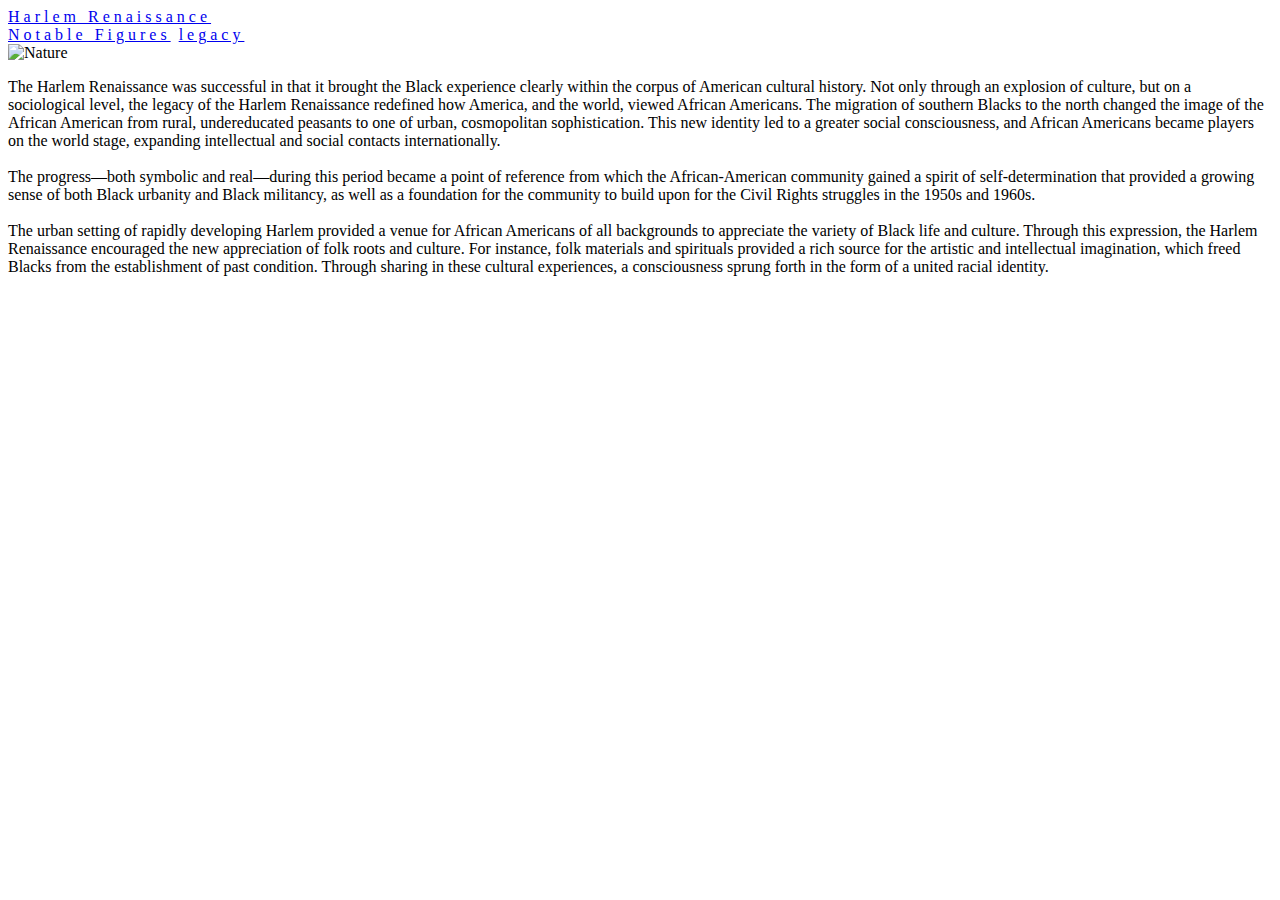
==== page1.html @ 45c8dc9d "Add files via upload" ====
<!doctype html>
<html>
<head>
<meta charset="utf-8">
<title>Legacy</title>
<link href="CSS/sheet2.css" rel="stylesheet" type="text/css">
</head>
<body>
<div class="w3-top">
  <div class="w3-bar w3-white w3-padding w3-card" style="letter-spacing:4px;">
    <a href="index.html" class="w3-bar-item w3-button">Harlem Renaissance</a>

	  <div class="w3-right w3-hide-small">
      <a href="page2.html" class="w3-bar-item w3-button">Notable Figures</a>
      <a href="page1.html" class="w3-bar-item w3-button">legacy</a>
    </div>
  </div>
</div>
<div class="container">
  <img src="resources/5.jpg" alt="Nature" style="width:100%;">
  <div class="text-block">
    <p>The Harlem Renaissance was successful in that it brought the Black experience clearly within the corpus of American cultural history. Not only through an explosion of culture, but on a sociological level, the legacy of the Harlem Renaissance redefined how America, and the world, viewed African Americans. The migration of southern Blacks to the north changed the image of the African American from rural, undereducated peasants to one of urban, cosmopolitan sophistication. This new identity led to a greater social consciousness, and African Americans became players on the world stage, expanding intellectual and social contacts internationally.<br><br>The progress—both symbolic and real—during this period became a point of reference from which the African-American community gained a spirit of self-determination that provided a growing sense of both Black urbanity and Black militancy, as well as a foundation for the community to build upon for the Civil Rights struggles in the 1950s and 1960s.<br><br>The urban setting of rapidly developing Harlem provided a venue for African Americans of all backgrounds to appreciate the variety of Black life and culture. Through this expression, the Harlem Renaissance encouraged the new appreciation of folk roots and culture. For instance, folk materials and spirituals provided a rich source for the artistic and intellectual imagination, which freed Blacks from the establishment of past condition. Through sharing in these cultural experiences, a consciousness sprung forth in the form of a united racial identity. </p>
  </div>
</div>
</body>
</html>
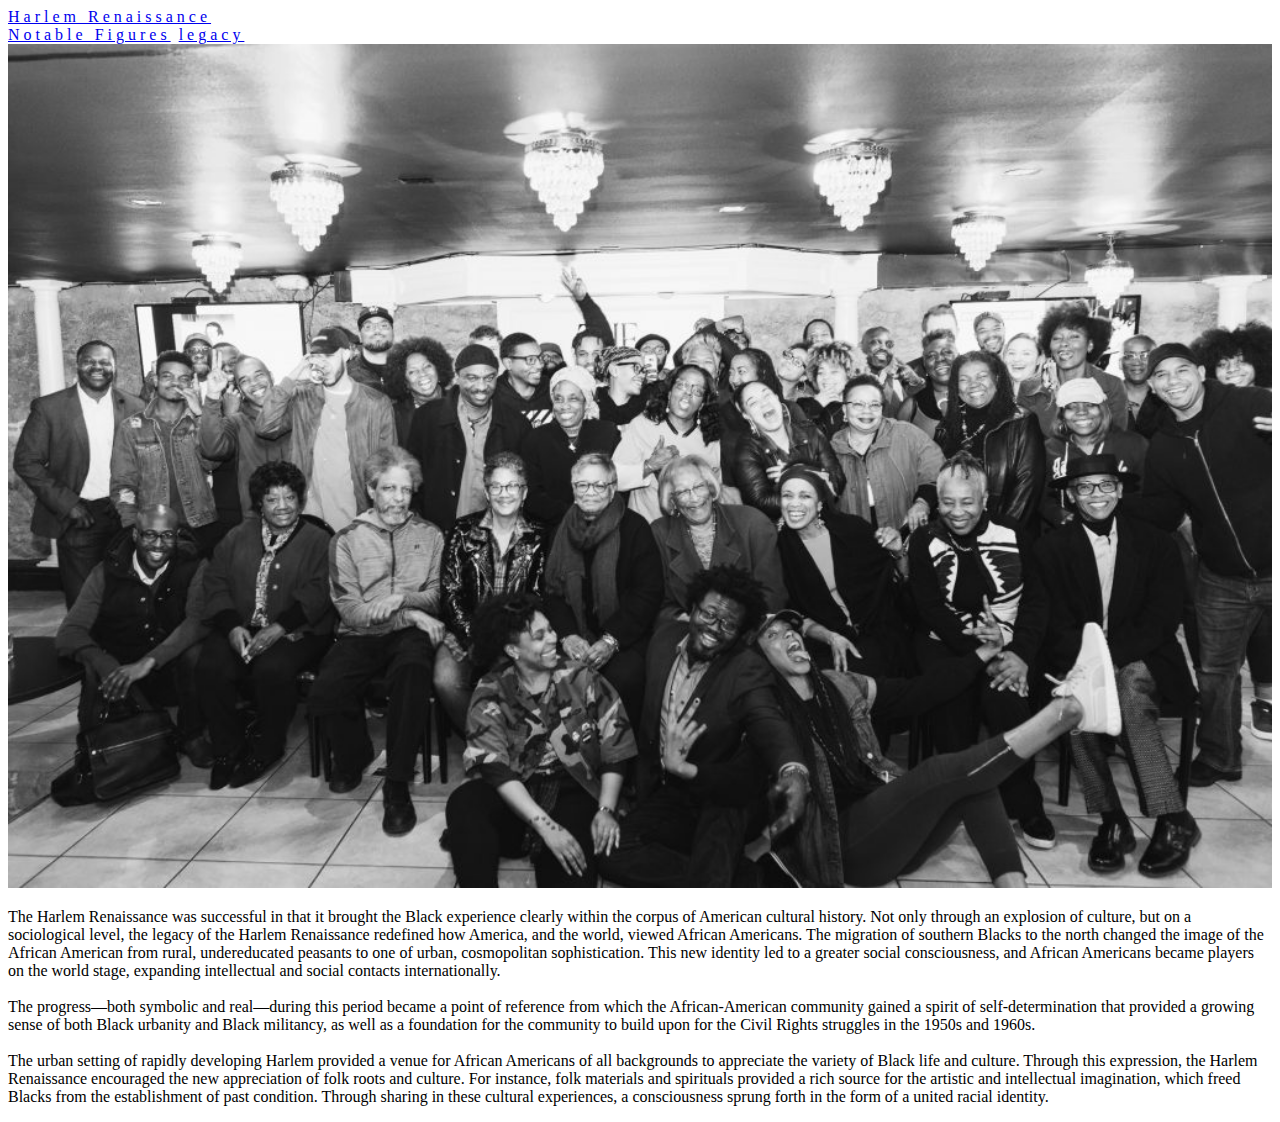
==== commit 21aac7a2: "Update page1.html" ====
--- a/page1.html
+++ b/page1.html
@@ -17,7 +17,7 @@
   </div>
 </div>
 <div class="container">
-  <img src="resources/5.jpg" alt="Nature" style="width:100%;">
+  <img src="5.jpg" alt="Nature" style="width:100%;">
   <div class="text-block">
     <p>The Harlem Renaissance was successful in that it brought the Black experience clearly within the corpus of American cultural history. Not only through an explosion of culture, but on a sociological level, the legacy of the Harlem Renaissance redefined how America, and the world, viewed African Americans. The migration of southern Blacks to the north changed the image of the African American from rural, undereducated peasants to one of urban, cosmopolitan sophistication. This new identity led to a greater social consciousness, and African Americans became players on the world stage, expanding intellectual and social contacts internationally.<br><br>The progress—both symbolic and real—during this period became a point of reference from which the African-American community gained a spirit of self-determination that provided a growing sense of both Black urbanity and Black militancy, as well as a foundation for the community to build upon for the Civil Rights struggles in the 1950s and 1960s.<br><br>The urban setting of rapidly developing Harlem provided a venue for African Americans of all backgrounds to appreciate the variety of Black life and culture. Through this expression, the Harlem Renaissance encouraged the new appreciation of folk roots and culture. For instance, folk materials and spirituals provided a rich source for the artistic and intellectual imagination, which freed Blacks from the establishment of past condition. Through sharing in these cultural experiences, a consciousness sprung forth in the form of a united racial identity. </p>
   </div>
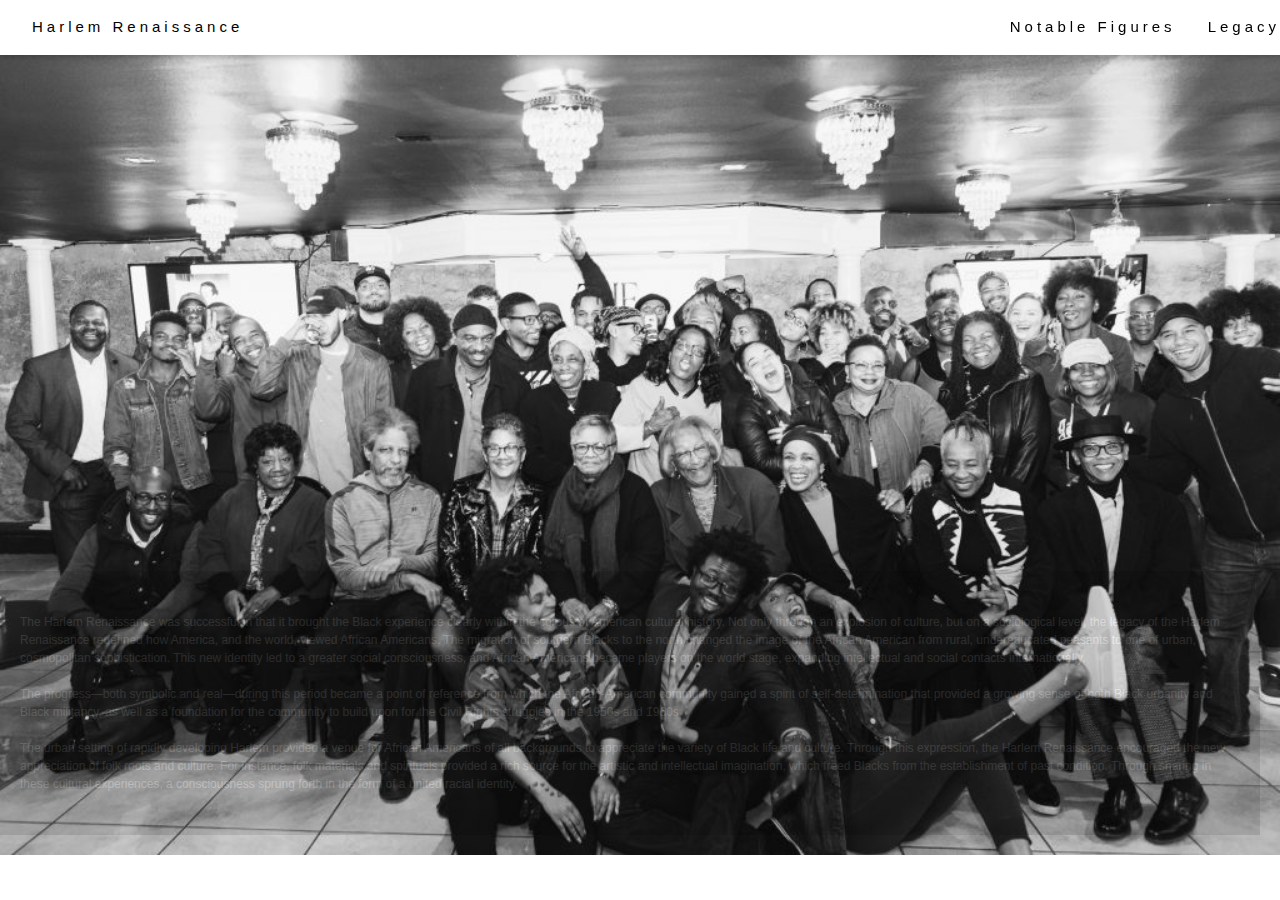
==== commit f1915755: "Update page1.html" ====
--- a/page1.html
+++ b/page1.html
@@ -3,7 +3,7 @@
 <head>
 <meta charset="utf-8">
 <title>Legacy</title>
-<link href="CSS/sheet2.css" rel="stylesheet" type="text/css">
+<link href="sheet2.css" rel="stylesheet" type="text/css">
 </head>
 <body>
 <div class="w3-top">
@@ -12,7 +12,7 @@
 
 	  <div class="w3-right w3-hide-small">
       <a href="page2.html" class="w3-bar-item w3-button">Notable Figures</a>
-      <a href="page1.html" class="w3-bar-item w3-button">legacy</a>
+      <a href="page1.html" class="w3-bar-item w3-button">Legacy</a>
     </div>
   </div>
 </div>
--- a/sheet2.css
+++ b/sheet2.css
@@ -0,0 +1,192 @@
+@charset "utf-8";
+.container {position:relative; font-family:Arial; font-size:80%; text-align:left; color:white;}
+.text-block {opacity:0.1; position:absolute; bottom:20px; right:20px; background-color:black; color:white; padding-left:20px; padding-right:20px; padding-top:30px;padding-bottom:30px}
+.text-block:hover {opacity: 1.0; filter: alpha(opacity=100);font-size:200%;}
+
+html{-ms-text-size-adjust:100%;-webkit-text-size-adjust:100%}body{margin:0}
+article,aside,details,figcaption,figure,footer,header,main,menu,nav,section,summary{display:block}
+audio,canvas,progress,video{display:inline-block}progress{vertical-align:baseline}
+audio:not([controls]){display:none;height:0}[hidden],template{display:none}
+a{background-color:transparent;-webkit-text-decoration-skip:objects}
+a:active,a:hover{outline-width:0}abbr[title]{border-bottom:none;text-decoration:underline;text-decoration:underline dotted}
+dfn{font-style:italic}mark{background:#ff0;color:#000}
+small{font-size:80%}sub,sup{font-size:75%;line-height:0;position:relative;vertical-align:baseline}
+sub{bottom:-0.25em}sup{top:-0.5em}figure{margin:1em 40px}img{border-style:none}svg:not(:root){overflow:hidden}
+code,kbd,pre,samp{font-family:monospace,monospace;font-size:1em}hr{box-sizing:content-box;height:0;overflow:visible}
+button,input,select,textarea{font:inherit;margin:0}optgroup{font-weight:bold}
+button,input{overflow:visible}button,select{text-transform:none}
+button,html [type=button],[type=reset],[type=submit]{-webkit-appearance:button}
+button::-moz-focus-inner, [type=button]::-moz-focus-inner, [type=reset]::-moz-focus-inner, [type=submit]::-moz-focus-inner{border-style:none;padding:0}
+button:-moz-focusring, [type=button]:-moz-focusring, [type=reset]:-moz-focusring, [type=submit]:-moz-focusring{outline:1px dotted ButtonText}
+fieldset{border:1px solid #c0c0c0;margin:0 2px;padding:.35em .625em .75em}
+legend{color:inherit;display:table;max-width:100%;padding:0;white-space:normal}textarea{overflow:auto}
+[type=checkbox],[type=radio]{padding:0}
+[type=number]::-webkit-inner-spin-button,[type=number]::-webkit-outer-spin-button{height:auto}
+[type=search]{-webkit-appearance:textfield;outline-offset:-2px}
+[type=search]::-webkit-search-cancel-button,[type=search]::-webkit-search-decoration{-webkit-appearance:none}
+::-webkit-input-placeholder{color:inherit;opacity:0.54}
+::-webkit-file-upload-button{-webkit-appearance:button;font:inherit}
+
+html,body{font-family:Verdana,sans-serif;font-size:15px;line-height:1.5}html{overflow-x:hidden}
+h1{font-size:36px}h2{font-size:30px}h3{font-size:24px}h4{font-size:20px}h5{font-size:18px}h6{font-size:16px}.w3-serif{font-family:serif}
+h1,h2,h3,h4,h5,h6{font-family:"Segoe UI",Arial,sans-serif;font-weight:400;margin:10px 0}.w3-wide{letter-spacing:4px}
+hr{border:0;border-top:1px solid #eee;margin:20px 0}
+.w3-image{max-width:100%;height:auto}img{vertical-align:middle}a{color:inherit}
+.w3-table,.w3-table-all{border-collapse:collapse;border-spacing:0;width:100%;display:table}.w3-table-all{border:1px solid #ccc}
+.w3-bordered tr,.w3-table-all tr{border-bottom:1px solid #ddd}.w3-striped tbody tr:nth-child(even){background-color:#f1f1f1}
+.w3-table-all tr:nth-child(odd){background-color:#fff}.w3-table-all tr:nth-child(even){background-color:#f1f1f1}
+.w3-hoverable tbody tr:hover,.w3-ul.w3-hoverable li:hover{background-color:#ccc}.w3-centered tr th,.w3-centered tr td{text-align:center}
+.w3-table td,.w3-table th,.w3-table-all td,.w3-table-all th{padding:8px 8px;display:table-cell;text-align:left;vertical-align:top}
+.w3-table th:first-child,.w3-table td:first-child,.w3-table-all th:first-child,.w3-table-all td:first-child{padding-left:16px}
+.w3-btn,.w3-button{border:none;display:inline-block;padding:8px 16px;vertical-align:middle;overflow:hidden;text-decoration:none;color:inherit;background-color:inherit;text-align:center;cursor:pointer;white-space:nowrap}
+.w3-btn:hover{box-shadow:0 8px 16px 0 rgba(0,0,0,0.2),0 6px 20px 0 rgba(0,0,0,0.19)}
+.w3-btn,.w3-button{-webkit-touch-callout:none;-webkit-user-select:none;-khtml-user-select:none;-moz-user-select:none;-ms-user-select:none;user-select:none}   
+.w3-disabled,.w3-btn:disabled,.w3-button:disabled{cursor:not-allowed;opacity:0.3}.w3-disabled *,:disabled *{pointer-events:none}
+.w3-btn.w3-disabled:hover,.w3-btn:disabled:hover{box-shadow:none}
+.w3-badge,.w3-tag{background-color:#000;color:#fff;display:inline-block;padding-left:8px;padding-right:8px;text-align:center}.w3-badge{border-radius:50%}
+.w3-ul{list-style-type:none;padding:0;margin:0}.w3-ul li{padding:8px 16px;border-bottom:1px solid #ddd}.w3-ul li:last-child{border-bottom:none}
+.w3-tooltip,.w3-display-container{position:relative}.w3-tooltip .w3-text{display:none}.w3-tooltip:hover .w3-text{display:inline-block}
+.w3-ripple:active{opacity:0.5}.w3-ripple{transition:opacity 0s}
+.w3-input{padding:8px;display:block;border:none;border-bottom:1px solid #ccc;width:100%}
+.w3-select{padding:9px 0;width:100%;border:none;border-bottom:1px solid #ccc}
+.w3-dropdown-click,.w3-dropdown-hover{position:relative;display:inline-block;cursor:pointer}
+.w3-dropdown-hover:hover .w3-dropdown-content{display:block}
+.w3-dropdown-hover:first-child,.w3-dropdown-click:hover{background-color:#ccc;color:#000}
+.w3-dropdown-hover:hover > .w3-button:first-child,.w3-dropdown-click:hover > .w3-button:first-child{background-color:#ccc;color:#000}
+.w3-dropdown-content{cursor:auto;color:#000;background-color:#fff;display:none;position:absolute;min-width:160px;margin:0;padding:0;z-index:1}
+.w3-check,.w3-radio{width:24px;height:24px;position:relative;top:6px}
+.w3-sidebar{height:100%;width:200px;background-color:#fff;position:fixed!important;z-index:1;overflow:auto}
+.w3-bar-block .w3-dropdown-hover,.w3-bar-block .w3-dropdown-click{width:100%}
+.w3-bar-block .w3-dropdown-hover .w3-dropdown-content,.w3-bar-block .w3-dropdown-click .w3-dropdown-content{min-width:100%}
+.w3-bar-block .w3-dropdown-hover .w3-button,.w3-bar-block .w3-dropdown-click .w3-button{width:100%;text-align:left;padding:8px 16px}
+.w3-main,#main{transition:margin-left .4s}
+.w3-modal{z-index:3;display:none;padding-top:100px;position:fixed;left:0;top:0;width:100%;height:100%;overflow:auto;background-color:rgb(0,0,0);background-color:rgba(0,0,0,0.4)}
+.w3-modal-content{margin:auto;background-color:#fff;position:relative;padding:0;outline:0;width:600px}
+.w3-bar{width:100%;overflow:hidden}.w3-center .w3-bar{display:inline-block;width:auto}
+.w3-bar .w3-bar-item{padding:8px 16px;float:left;width:auto;border:none;display:block;outline:0}
+.w3-bar .w3-dropdown-hover,.w3-bar .w3-dropdown-click{position:static;float:left}
+.w3-bar .w3-button{white-space:normal}
+.w3-bar-block .w3-bar-item{width:100%;display:block;padding:8px 16px;text-align:left;border:none;white-space:normal;float:none;outline:0}
+.w3-bar-block.w3-center .w3-bar-item{text-align:center}.w3-block{display:block;width:100%}
+.w3-responsive{display:block;overflow-x:auto}
+.w3-container:after,.w3-container:before,.w3-panel:after,.w3-panel:before,.w3-row:after,.w3-row:before,.w3-row-padding:after,.w3-row-padding:before,
+.w3-cell-row:before,.w3-cell-row:after,.w3-clear:after,.w3-clear:before,.w3-bar:before,.w3-bar:after{content:"";display:table;clear:both}
+.w3-col,.w3-half,.w3-third,.w3-twothird,.w3-threequarter,.w3-quarter{float:left;width:100%}
+.w3-col.s1{width:8.33333%}.w3-col.s2{width:16.66666%}.w3-col.s3{width:24.99999%}.w3-col.s4{width:33.33333%}
+.w3-col.s5{width:41.66666%}.w3-col.s6{width:49.99999%}.w3-col.s7{width:58.33333%}.w3-col.s8{width:66.66666%}
+.w3-col.s9{width:74.99999%}.w3-col.s10{width:83.33333%}.w3-col.s11{width:91.66666%}.w3-col.s12{width:99.99999%}
+@media (min-width:601px){.w3-col.m1{width:8.33333%}.w3-col.m2{width:16.66666%}.w3-col.m3,.w3-quarter{width:24.99999%}.w3-col.m4,.w3-third{width:33.33333%}
+.w3-col.m5{width:41.66666%}.w3-col.m6,.w3-half{width:49.99999%}.w3-col.m7{width:58.33333%}.w3-col.m8,.w3-twothird{width:66.66666%}
+.w3-col.m9,.w3-threequarter{width:74.99999%}.w3-col.m10{width:83.33333%}.w3-col.m11{width:91.66666%}.w3-col.m12{width:99.99999%}}
+@media (min-width:993px){.w3-col.l1{width:8.33333%}.w3-col.l2{width:16.66666%}.w3-col.l3{width:24.99999%}.w3-col.l4{width:33.33333%}
+.w3-col.l5{width:41.66666%}.w3-col.l6{width:49.99999%}.w3-col.l7{width:58.33333%}.w3-col.l8{width:66.66666%}
+.w3-col.l9{width:74.99999%}.w3-col.l10{width:83.33333%}.w3-col.l11{width:91.66666%}.w3-col.l12{width:99.99999%}}
+.w3-rest{overflow:hidden}.w3-stretch{margin-left:-16px;margin-right:-16px}
+.w3-content,.w3-auto{margin-left:auto;margin-right:auto}.w3-content{max-width:980px}.w3-auto{max-width:1140px}
+.w3-cell-row{display:table;width:100%}.w3-cell{display:table-cell}
+.w3-cell-top{vertical-align:top}.w3-cell-middle{vertical-align:middle}.w3-cell-bottom{vertical-align:bottom}
+.w3-hide{display:none!important}.w3-show-block,.w3-show{display:block!important}.w3-show-inline-block{display:inline-block!important}
+@media (max-width:1205px){.w3-auto{max-width:95%}}
+@media (max-width:600px){.w3-modal-content{margin:0 10px;width:auto!important}.w3-modal{padding-top:30px}
+.w3-dropdown-hover.w3-mobile .w3-dropdown-content,.w3-dropdown-click.w3-mobile .w3-dropdown-content{position:relative}	
+.w3-hide-small{display:none!important}.w3-mobile{display:block;width:100%!important}.w3-bar-item.w3-mobile,.w3-dropdown-hover.w3-mobile,.w3-dropdown-click.w3-mobile{text-align:center}
+.w3-dropdown-hover.w3-mobile,.w3-dropdown-hover.w3-mobile .w3-btn,.w3-dropdown-hover.w3-mobile .w3-button,.w3-dropdown-click.w3-mobile,.w3-dropdown-click.w3-mobile .w3-btn,.w3-dropdown-click.w3-mobile .w3-button{width:100%}}
+@media (max-width:768px){.w3-modal-content{width:500px}.w3-modal{padding-top:50px}}
+@media (min-width:993px){.w3-modal-content{width:900px}.w3-hide-large{display:none!important}.w3-sidebar.w3-collapse{display:block!important}}
+@media (max-width:992px) and (min-width:601px){.w3-hide-medium{display:none!important}}
+@media (max-width:992px){.w3-sidebar.w3-collapse{display:none}.w3-main{margin-left:0!important;margin-right:0!important}.w3-auto{max-width:100%}}
+.w3-top,.w3-bottom{position:fixed;width:100%;z-index:1}.w3-top{top:0}.w3-bottom{bottom:0}
+.w3-overlay{position:fixed;display:none;width:100%;height:100%;top:0;left:0;right:0;bottom:0;background-color:rgba(0,0,0,0.5);z-index:2}
+.w3-display-topleft{position:absolute;left:0;top:0}.w3-display-topright{position:absolute;right:0;top:0}
+.w3-display-bottomleft{position:absolute;left:0;bottom:0}.w3-display-bottomright{position:absolute;right:0;bottom:0}
+.w3-display-middle{position:absolute;top:50%;left:50%;transform:translate(-50%,-50%);-ms-transform:translate(-50%,-50%)}
+.w3-display-left{position:absolute;top:50%;left:0%;transform:translate(0%,-50%);-ms-transform:translate(-0%,-50%)}
+.w3-display-right{position:absolute;top:50%;right:0%;transform:translate(0%,-50%);-ms-transform:translate(0%,-50%)}
+.w3-display-topmiddle{position:absolute;left:50%;top:0;transform:translate(-50%,0%);-ms-transform:translate(-50%,0%)}
+.w3-display-bottommiddle{position:absolute;left:50%;bottom:0;transform:translate(-50%,0%);-ms-transform:translate(-50%,0%)}
+.w3-display-container:hover .w3-display-hover{display:block}.w3-display-container:hover span.w3-display-hover{display:inline-block}.w3-display-hover{display:none}
+.w3-display-position{position:absolute}
+.w3-circle{border-radius:50%}
+.w3-round-small{border-radius:2px}.w3-round,.w3-round-medium{border-radius:4px}.w3-round-large{border-radius:8px}.w3-round-xlarge{border-radius:16px}.w3-round-xxlarge{border-radius:32px}
+.w3-row-padding,.w3-row-padding>.w3-half,.w3-row-padding>.w3-third,.w3-row-padding>.w3-twothird,.w3-row-padding>.w3-threequarter,.w3-row-padding>.w3-quarter,.w3-row-padding>.w3-col{padding:0 8px}
+.w3-container,.w3-panel{padding:0.01em 16px}.w3-panel{margin-top:16px;margin-bottom:16px}
+.w3-code,.w3-codespan{font-family:Consolas,"courier new";font-size:16px}
+.w3-code{width:auto;background-color:#fff;padding:8px 12px;border-left:4px solid #4CAF50;word-wrap:break-word}
+.w3-codespan{color:crimson;background-color:#f1f1f1;padding-left:4px;padding-right:4px;font-size:110%}
+.w3-card,.w3-card-2{box-shadow:0 2px 5px 0 rgba(0,0,0,0.16),0 2px 10px 0 rgba(0,0,0,0.12)}
+.w3-card-4,.w3-hover-shadow:hover{box-shadow:0 4px 10px 0 rgba(0,0,0,0.2),0 4px 20px 0 rgba(0,0,0,0.19)}
+.w3-spin{animation:w3-spin 2s infinite linear}@keyframes w3-spin{0%{transform:rotate(0deg)}100%{transform:rotate(359deg)}}
+.w3-animate-fading{animation:fading 10s infinite}@keyframes fading{0%{opacity:0}50%{opacity:1}100%{opacity:0}}
+.w3-animate-opacity{animation:opac 0.8s}@keyframes opac{from{opacity:0} to{opacity:1}}
+.w3-animate-top{position:relative;animation:animatetop 0.4s}@keyframes animatetop{from{top:-300px;opacity:0} to{top:0;opacity:1}}
+.w3-animate-left{position:relative;animation:animateleft 0.4s}@keyframes animateleft{from{left:-300px;opacity:0} to{left:0;opacity:1}}
+.w3-animate-right{position:relative;animation:animateright 0.4s}@keyframes animateright{from{right:-300px;opacity:0} to{right:0;opacity:1}}
+.w3-animate-bottom{position:relative;animation:animatebottom 0.4s}@keyframes animatebottom{from{bottom:-300px;opacity:0} to{bottom:0;opacity:1}}
+.w3-animate-zoom {animation:animatezoom 0.6s}@keyframes animatezoom{from{transform:scale(0)} to{transform:scale(1)}}
+.w3-animate-input{transition:width 0.4s ease-in-out}.w3-animate-input:focus{width:100%!important}
+.w3-opacity,.w3-hover-opacity:hover{opacity:0.60}.w3-opacity-off,.w3-hover-opacity-off:hover{opacity:1}
+.w3-opacity-max{opacity:0.25}.w3-opacity-min{opacity:0.75}
+.w3-greyscale-max,.w3-grayscale-max,.w3-hover-greyscale:hover,.w3-hover-grayscale:hover{filter:grayscale(100%)}
+.w3-greyscale,.w3-grayscale{filter:grayscale(75%)}.w3-greyscale-min,.w3-grayscale-min{filter:grayscale(50%)}
+.w3-sepia{filter:sepia(75%)}.w3-sepia-max,.w3-hover-sepia:hover{filter:sepia(100%)}.w3-sepia-min{filter:sepia(50%)}
+.w3-tiny{font-size:10px!important}.w3-small{font-size:12px!important}.w3-medium{font-size:15px!important}.w3-large{font-size:18px!important}
+.w3-xlarge{font-size:24px!important}.w3-xxlarge{font-size:36px!important}.w3-xxxlarge{font-size:48px!important}.w3-jumbo{font-size:64px!important}
+.w3-left-align{text-align:left!important}.w3-right-align{text-align:right!important}.w3-justify{text-align:justify!important}.w3-center{text-align:center!important}
+.w3-border-0{border:0!important}.w3-border{border:1px solid #ccc!important}
+.w3-border-top{border-top:1px solid #ccc!important}.w3-border-bottom{border-bottom:1px solid #ccc!important}
+.w3-border-left{border-left:1px solid #ccc!important}.w3-border-right{border-right:1px solid #ccc!important}
+.w3-topbar{border-top:6px solid #ccc!important}.w3-bottombar{border-bottom:6px solid #ccc!important}
+.w3-leftbar{border-left:6px solid #ccc!important}.w3-rightbar{border-right:6px solid #ccc!important}
+.w3-section,.w3-code{margin-top:16px!important;margin-bottom:16px!important}
+.w3-margin{margin:16px!important}.w3-margin-top{margin-top:16px!important}.w3-margin-bottom{margin-bottom:16px!important}
+.w3-margin-left{margin-left:16px!important}.w3-margin-right{margin-right:16px!important}
+.w3-padding-small{padding:4px 8px!important}.w3-padding{padding:8px 16px!important}.w3-padding-large{padding:12px 24px!important}
+.w3-padding-16{padding-top:16px!important;padding-bottom:16px!important}.w3-padding-24{padding-top:24px!important;padding-bottom:24px!important}
+.w3-padding-32{padding-top:32px!important;padding-bottom:32px!important}.w3-padding-48{padding-top:48px!important;padding-bottom:48px!important}
+.w3-padding-64{padding-top:64px!important;padding-bottom:64px!important}
+.w3-left{float:left!important}.w3-right{float:right!important}
+.w3-button:hover{color:#000!important;background-color:#ccc!important}
+.w3-transparent,.w3-hover-none:hover{background-color:transparent!important}
+.w3-hover-none:hover{box-shadow:none!important}
+/* Colors */
+.w3-amber,.w3-hover-amber:hover{color:#000!important;background-color:#ffc107!important}
+.w3-aqua,.w3-hover-aqua:hover{color:#000!important;background-color:#00ffff!important}
+.w3-blue,.w3-hover-blue:hover{color:#fff!important;background-color:#2196F3!important}
+.w3-light-blue,.w3-hover-light-blue:hover{color:#000!important;background-color:#87CEEB!important}
+.w3-brown,.w3-hover-brown:hover{color:#fff!important;background-color:#795548!important}
+.w3-cyan,.w3-hover-cyan:hover{color:#000!important;background-color:#00bcd4!important}
+.w3-blue-grey,.w3-hover-blue-grey:hover,.w3-blue-gray,.w3-hover-blue-gray:hover{color:#fff!important;background-color:#607d8b!important}
+.w3-green,.w3-hover-green:hover{color:#fff!important;background-color:#4CAF50!important}
+.w3-light-green,.w3-hover-light-green:hover{color:#000!important;background-color:#8bc34a!important}
+.w3-indigo,.w3-hover-indigo:hover{color:#fff!important;background-color:#3f51b5!important}
+.w3-khaki,.w3-hover-khaki:hover{color:#000!important;background-color:#f0e68c!important}
+.w3-lime,.w3-hover-lime:hover{color:#000!important;background-color:#cddc39!important}
+.w3-orange,.w3-hover-orange:hover{color:#000!important;background-color:#ff9800!important}
+.w3-deep-orange,.w3-hover-deep-orange:hover{color:#fff!important;background-color:#ff5722!important}
+.w3-pink,.w3-hover-pink:hover{color:#fff!important;background-color:#e91e63!important}
+.w3-purple,.w3-hover-purple:hover{color:#fff!important;background-color:#9c27b0!important}
+.w3-deep-purple,.w3-hover-deep-purple:hover{color:#fff!important;background-color:#673ab7!important}
+.w3-red,.w3-hover-red:hover{color:#fff!important;background-color:#f44336!important}
+.w3-sand,.w3-hover-sand:hover{color:#000!important;background-color:#fdf5e6!important}
+.w3-teal,.w3-hover-teal:hover{color:#fff!important;background-color:#009688!important}
+.w3-yellow,.w3-hover-yellow:hover{color:#000!important;background-color:#ffeb3b!important}
+.w3-white,.w3-hover-white:hover{color:#000!important;background-color:#fff!important}
+.w3-black,.w3-hover-black:hover{color:#fff!important;background-color:#000!important}
+.w3-grey,.w3-hover-grey:hover,.w3-gray,.w3-hover-gray:hover{color:#000!important;background-color:#9e9e9e!important}
+.w3-light-grey,.w3-hover-light-grey:hover,.w3-light-gray,.w3-hover-light-gray:hover{color:#000!important;background-color:#f1f1f1!important}
+.w3-dark-grey,.w3-hover-dark-grey:hover,.w3-dark-gray,.w3-hover-dark-gray:hover{color:#fff!important;background-color:#616161!important}
+.w3-pale-red,.w3-hover-pale-red:hover{color:#000!important;background-color:#ffdddd!important}
+.w3-pale-green,.w3-hover-pale-green:hover{color:#000!important;background-color:#ddffdd!important}
+.w3-pale-yellow,.w3-hover-pale-yellow:hover{color:#000!important;background-color:#ffffcc!important}
+.w3-pale-blue,.w3-hover-pale-blue:hover{color:#000!important;background-color:#ddffff!important}
+.w3-text-amber,.w3-hover-text-amber:hover{color:#ffc107!important}
+.w3-text-aqua,.w3-hover-text-aqua:hover{color:#00ffff!important}
+.w3-text-blue,.w3-hover-text-blue:hover{color:#2196F3!important}
+.w3-text-light-blue,.w3-hover-text-light-blue:hover{color:#87CEEB!important}
+.w3-text-brown,.w3-hover-text-brown:hover{color:#795548!important}
+.w3-text-cyan,.w3-hover-text-cyan:hover{color:#00bcd4!important}
+.w3-text-blue-grey,.w3-hover-text-blue-grey:hover,.w3-text-blue-gray,.w3-hover-text-blue-gray:hover{color:#607d8b!important}
+.w3-text-green,.w3-hover-text-green:hover{color:#4CAF50!important}
+.w3-text-light-green,.w3-hover-text-light-green:hover{color:#8bc34a!important}
+.w3-text-indigo,.w3-hover-text-indigo:hover{color:#3f51b5!important}
+.w3-text-khaki,.w3-hover-text-khaki:hover{color:#b4aa50!important}